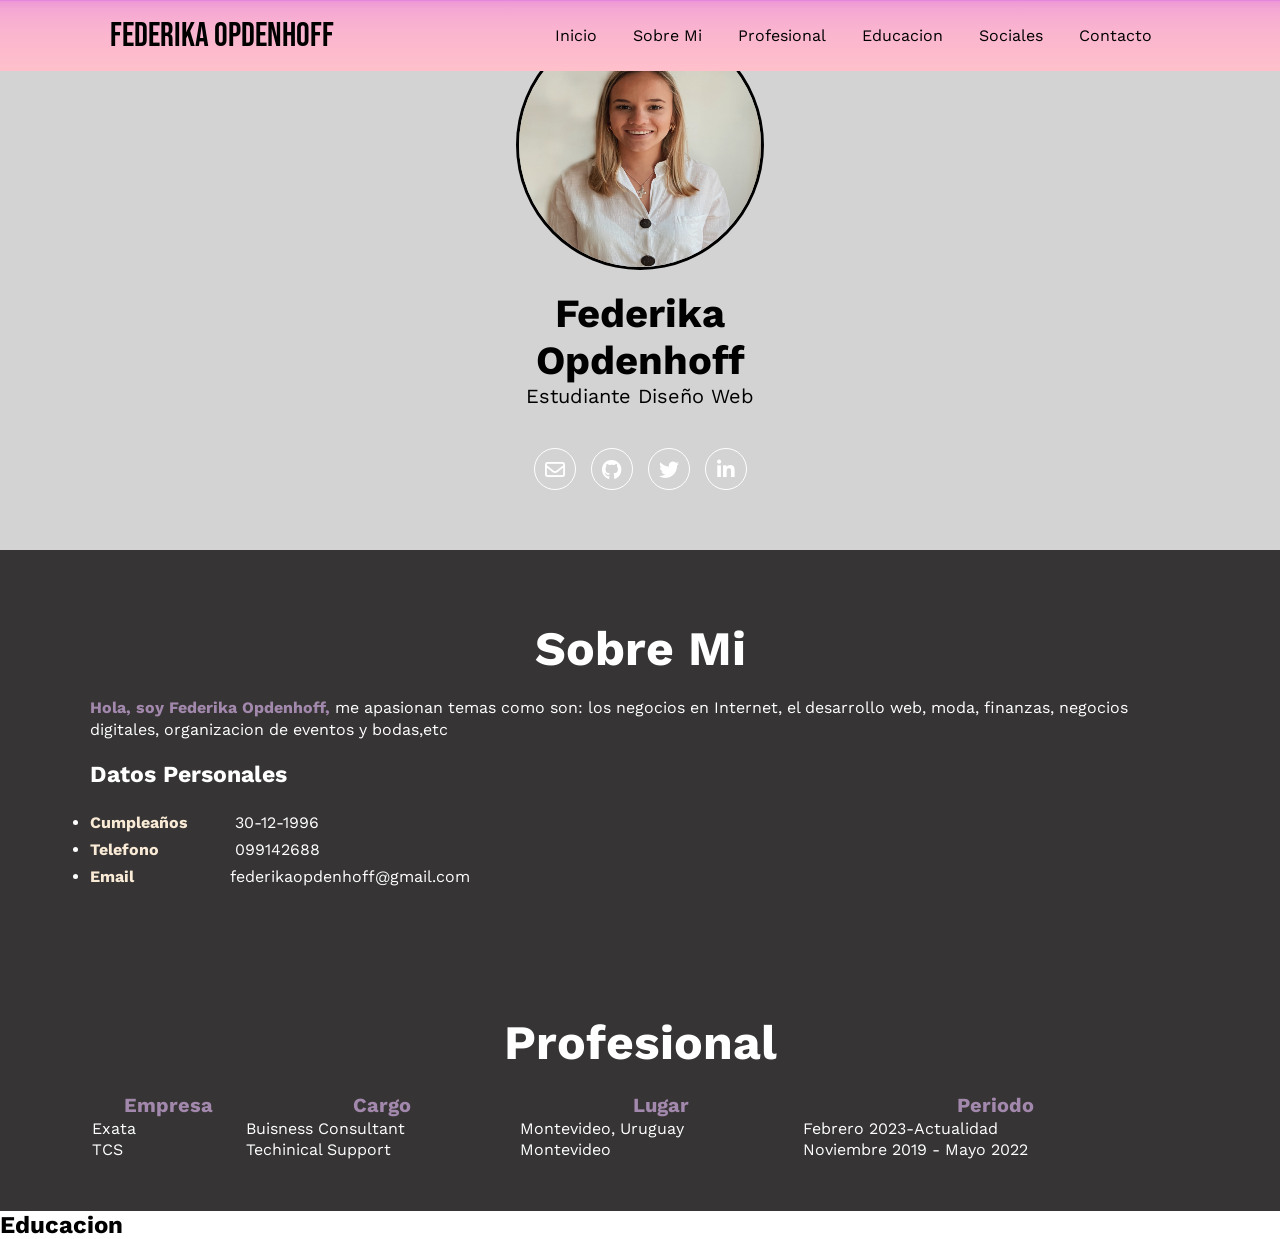
==== index.html @ a708bd4c "changed page" ====
<!DOCTYPE html>
<html lang="en">
<head>
    <meta charset="UTF-8">
    <meta http-equiv="X-UA-Compatible" content="IE=edge">
    <meta name="viewport" content="width=device-width, initial-scale=1.0">
    <link rel="stylesheet" href="https://cdnjs.cloudflare.com/ajax/libs/font-awesome/6.1.2/css/all.min.css" integrity="sha512-1sCRPdkRXhBV2PBLUdRb4tMg1w2YPf37qatUFeS7zlBy7jJI8Lf4VHwWfZZfpXtYSLy85pkm9GaYVYMfw5BC1A==" crossorigin="anonymous" referrerpolicy="no-referrer" />
    <meta name="description" content="My first website">
    <title>Mi Curriculum</title>
    <link rel="stylesheet" href="estilos24.css">
</head>
<body>
    <div class="contenedor-header">
        <header>
            <div class="logo">
                <a href="#">Federika Opdenhoff</a>
            </div>
            <nav id="nav">
                <ul>
                    <li><a href="#inicio">Inicio</a></li>
                    <li><a href="#sobremi">Sobre Mi</a></li>
                    <li><a href="#profesional">Profesional</a></li>
                    <li><a href="#educacion">Educacion</a></li>
                    <li><a href="#Sociales">Sociales</a></li>
                    <li><a href="#Contacto">Contacto</a></li>
                </ul>
            </nav>
            <div class="nav-responsive">
                <i class="fa-solid fa-bars"></i>

            </div>
        </header>

    </div>
    <section id="inicio" class="inicio">
        <div class="contenido-banner">
            <div class="contenedor-img">
                <img src="10793321632.jpg" class="imgRedonda" alt="">
            </div>
            <h1>Federika Opdenhoff</h1>
            <h2>Estudiante Diseño Web</h2>
            <div class="redes">
                <a href="#"><i class="fa-regular fa-envelope"></i></a>
                <a href="#"><i class="fa-brands fa-github"></i></a>
                <a href="#"><i class="fa-brands fa-twitter"></i></a>
                <a href="#"><i class="fa-brands fa-linkedin-in"></i></a>

            </div>
        </div>
    </section>
    <section id="sobremi" class="sobremi">
        <div class="contenido-seccion">
            <h2>Sobre Mi</h2>
            <p><span>Hola, soy Federika Opdenhoff,</span> me apasionan temas como son: los negocios en Internet, el desarrollo web, moda, finanzas, negocios digitales, organizacion de eventos y bodas,etc</p>
            <div class="fila">
               
                <div class="col">
                    <h3>Datos Personales</h3>
                    <ul>
                        <li>
                            <strong>Cumpleaños</strong>
                            30-12-1996
                        </li>
                        <li>
                            <strong>Telefono</strong>
                            099142688
                        </li>
                        <li>
                            <strong>Email</strong>federikaopdenhoff@gmail.com
                        </li>
                    </ul>
                </div>
                

            </div>
        </div>

    </section>
    <section class="exp" id="profesional">
        <div class="contenido-seccion">
            <h2>Profesional</h2>
            <div class="fila">
                <div class="col">
                <table>
                    <thead>
                        <tr>
                            <th><span>Empresa</span></th>
                            <th><span>Cargo</span></th>
                            <th><span>Lugar</span></th>
                            <th><span>Periodo</span></th>
                            </tr>
                    </thead>
                    <tbody>
                     <tr>
                        <td>Exata </td>
                        <td>Buisness Consultant</td>
                        <td>Montevideo, Uruguay</td>
                        <td>Febrero 2023-Actualidad</td>
                        </tr>
                
                
                        <td>TCS</td>
                        <td>Techinical Support</td>
                        <td>Montevideo</td>
                        <td>Noviembre 2019 - Mayo 2022</td>
                        </tr>
                    </tbody>
                </table>
            </div>
        </div>
    </div>
         </section>
         <section id="educacion" class="educ">
            <div class="educacion">
                <h2>Educacion</h2>

            </div>

         </section>
</body>
---- estilos24.css ----
@import url('https://fonts.googleapis.com/css2?family=Bebas+Neue&family=Lunasima&family=Work+Sans:wght@300;400&display=swap');
*{
    box-sizing: border-box;
    font-family: 'Work Sans';
    margin: 0;
    padding: 0;
}
html{
    scroll-behavior: smooth;
}
.contenedor-header{
    background: linear-gradient(rgb(225, 123, 225), 5%, pink);
    position: fixed;
    width: 100%;
    top: 0;
    left: 0;
    z-index: 99;
}
.contenedor-header header {
    max-width: 1100px;
    margin: auto;
    display: flex;
    justify-content: space-between;
    align-items: center;
    padding: 15px 20px;
}
.contenedor-header header .logo a{
    font-family: 'Bebas Neue';
    font-size: 34px;
    color: black;
    text-decoration: none;
}
.contenedor-header header ul{
    display: flex;
    list-style: none;
}
.contenedor-header header nav ul li a{
    text-align: none;
    color: black;
    margin: 0 15px;
    padding: 3px;
    transition-timing-function: .5s;
    text-decoration: none;
}
.contenedor-header header nav ul li a:hoover{
    color: white;
}
.nav-responsive{
    background-color: #1cb698;
    color: white;
    padding: 5px 10px;
    border-radius: 5px;
    cursor: pointer;
    display: none;
}
.imgRedonda{
    width: 250px;
    height: 250px;
    border-radius: 150px;  
}
/* seccion inicio */
.inicio{
    background-color: lightgrey;
}
.inicio .contenido-banner{
    padding: 20px;
    max-width: 350px;
    margin: auto;
    text-align: center;
    border-radius: 40px;
}
.inicio .contenido-banner img{
    margin-top: 20px auto;
    border: 3px solid;
    display: block;
    width: 80%;
    margin: auto;
    border-radius: 100%;
}
.inicio .contenido-banner h1{
    margin-top: 20px;
    font-size: 40px;
}
.inicio .contenido-banner h2{
    font-size: 20px;
    font-weight: normal;
}
.inicio .contenido-banner .redes a{
    color: white;
    display: inline-block;
    text-decoration: none;
    border: 1px solid white;
    border-radius: 100%;
    width: 42px;
    height: 42px;
    line-height: 42px;
    margin: 40px 5px;
    font-size: 20px;
    transition: .3s;
}
.inicio .contenido-banner .redes a:hoover{
    background-color: blueviolet;

}
.sobremi{
    background-color: rgb(54, 52, 52);
    color: white;
    padding: 50px 20px;
}
.sobremi .contenido-seccion{
    max-width: 1100px;
    margin: auto;
}
.sobremi h2{
    font-size: 48px;
    text-align: center;
    padding: 20px 0; 
}
.sobremi .contenido-seccion p{
    font: 18px;
    line-height: 22px;
    margin-bottom: 20px;
}
.sobremi .contenido-seccion p span{
    color: #a388ad;
    font-weight: bold;
}
.sobremi .fila{
    display: flex;
}
.sobremi .fila .col{
    width: 50%;
}
.sobremi .fila .col h3{
    font-size: 23px;
    margin-bottom: 25px;
}
.sobremi .fila .col ul li{
    margin: 8px 0;
}
.sobremi .fila .col ul li strong{
    display: inline-block;
    color: antiquewhite;
    width: 140px;
}
.exp{
    background-color: rgb(54, 52, 52);
    color: white;
    padding: 50px 20px;
}
.exp .contenido-seccion{
    max-width: 1100px;
    margin: auto;
}

.exp h2{
    font-size: 48px;
    text-align: center;
    padding: 20px 0; 
    margin-bottom: auto;
}

.exp .contenido-seccion  span{
    font-size: 20px;
    color: #a388ad;
    font-weight: bold;
}
.exp .fila{
    display: flex;
}
.exp .fila .col{
    width: 100%;
}
.exp .emp{
    margin: auto;
    text-align: center;
}
.exp table{
    width: 100%;
}
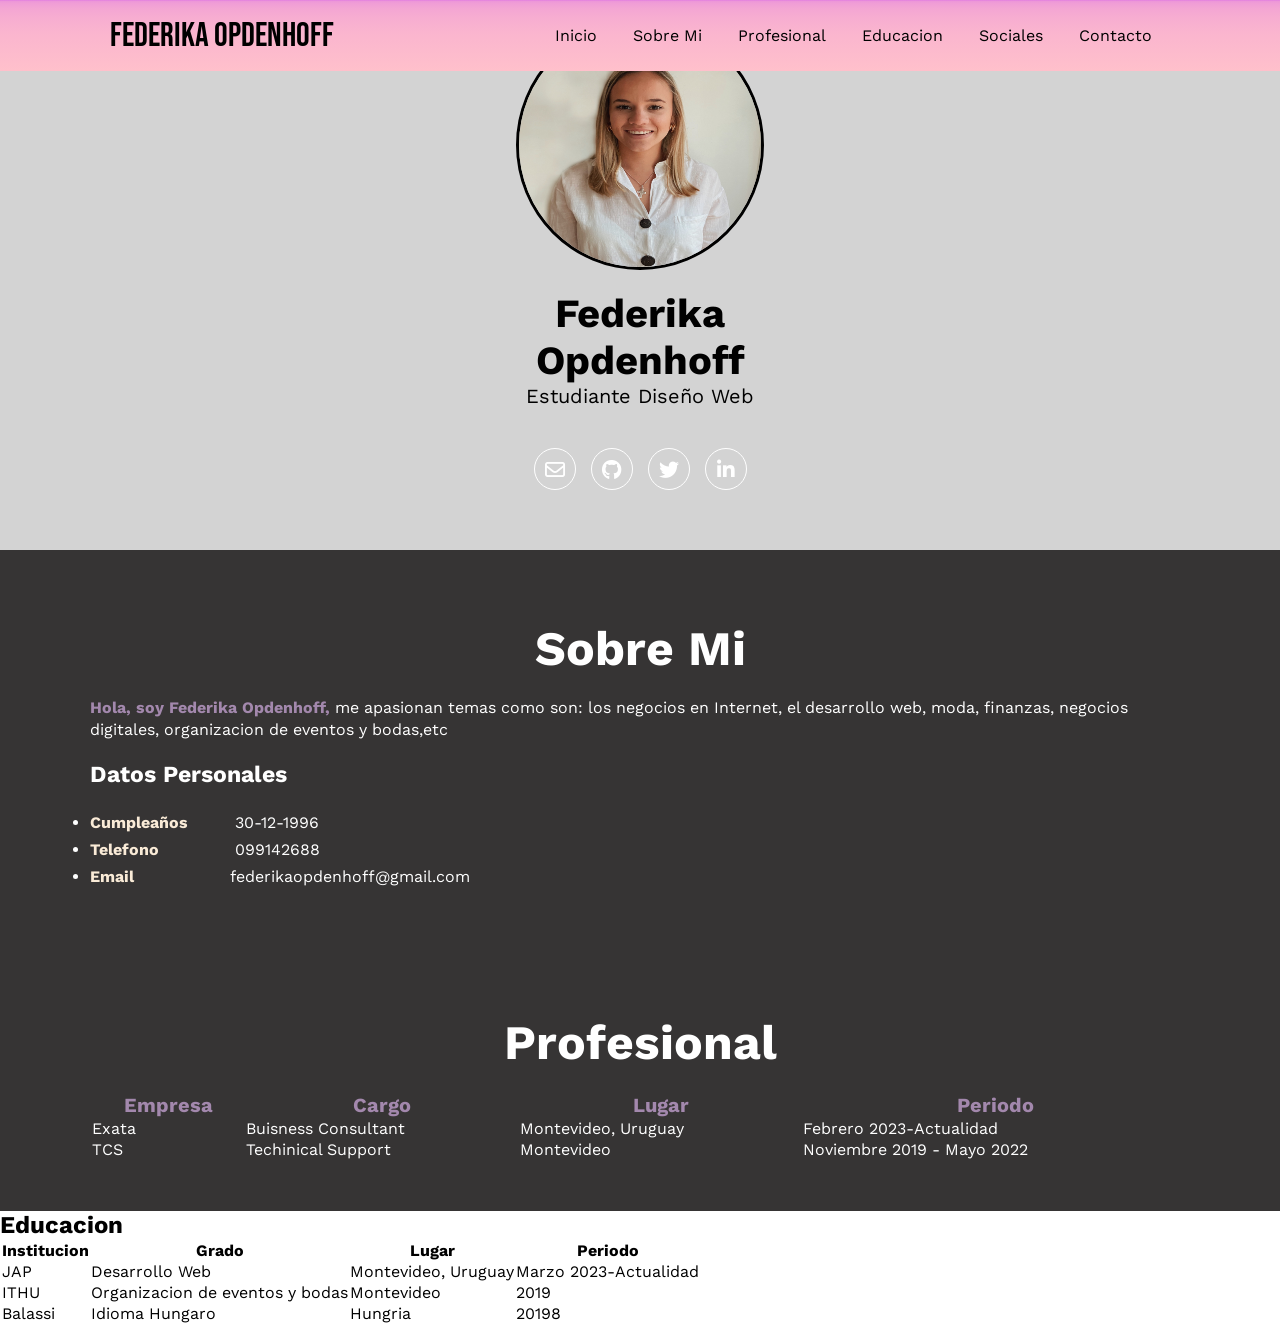
==== commit e16042d8: "added info" ====
--- a/index.html
+++ b/index.html
@@ -113,6 +113,42 @@
          <section id="educacion" class="educ">
             <div class="educacion">
                 <h2>Educacion</h2>
+                <div class="fila">
+                    <div class="col">
+                    <table>
+                        <thead>
+                            <tr>
+                                <th><span>Institucion</span></th>
+                                <th><span>Grado</span></th>
+                                <th><span>Lugar</span></th>
+                                <th><span>Periodo</span></th>
+                                </tr>
+                        </thead>
+                        <tbody>
+                         <tr>
+                            <td>JAP </td>
+                            <td>Desarrollo Web</td>
+                            <td>Montevideo, Uruguay</td>
+                            <td>Marzo 2023-Actualidad</td>
+                            </tr>
+                    
+                            <tr>
+                            <td>ITHU</td>
+                            <td>Organizacion de eventos y bodas</td>
+                            <td>Montevideo</td>
+                            <td> 2019 </td>
+                            </tr>
+
+                            <tr>
+                                <td>Balassi</td>
+                                <td>Idioma Hungaro</td>
+                                <td>Hungria</td>
+                                <td> 20198 </td>
+                                </tr>
+
+                        </tbody>
+                    </table>
+                </div>
 
             </div>
 
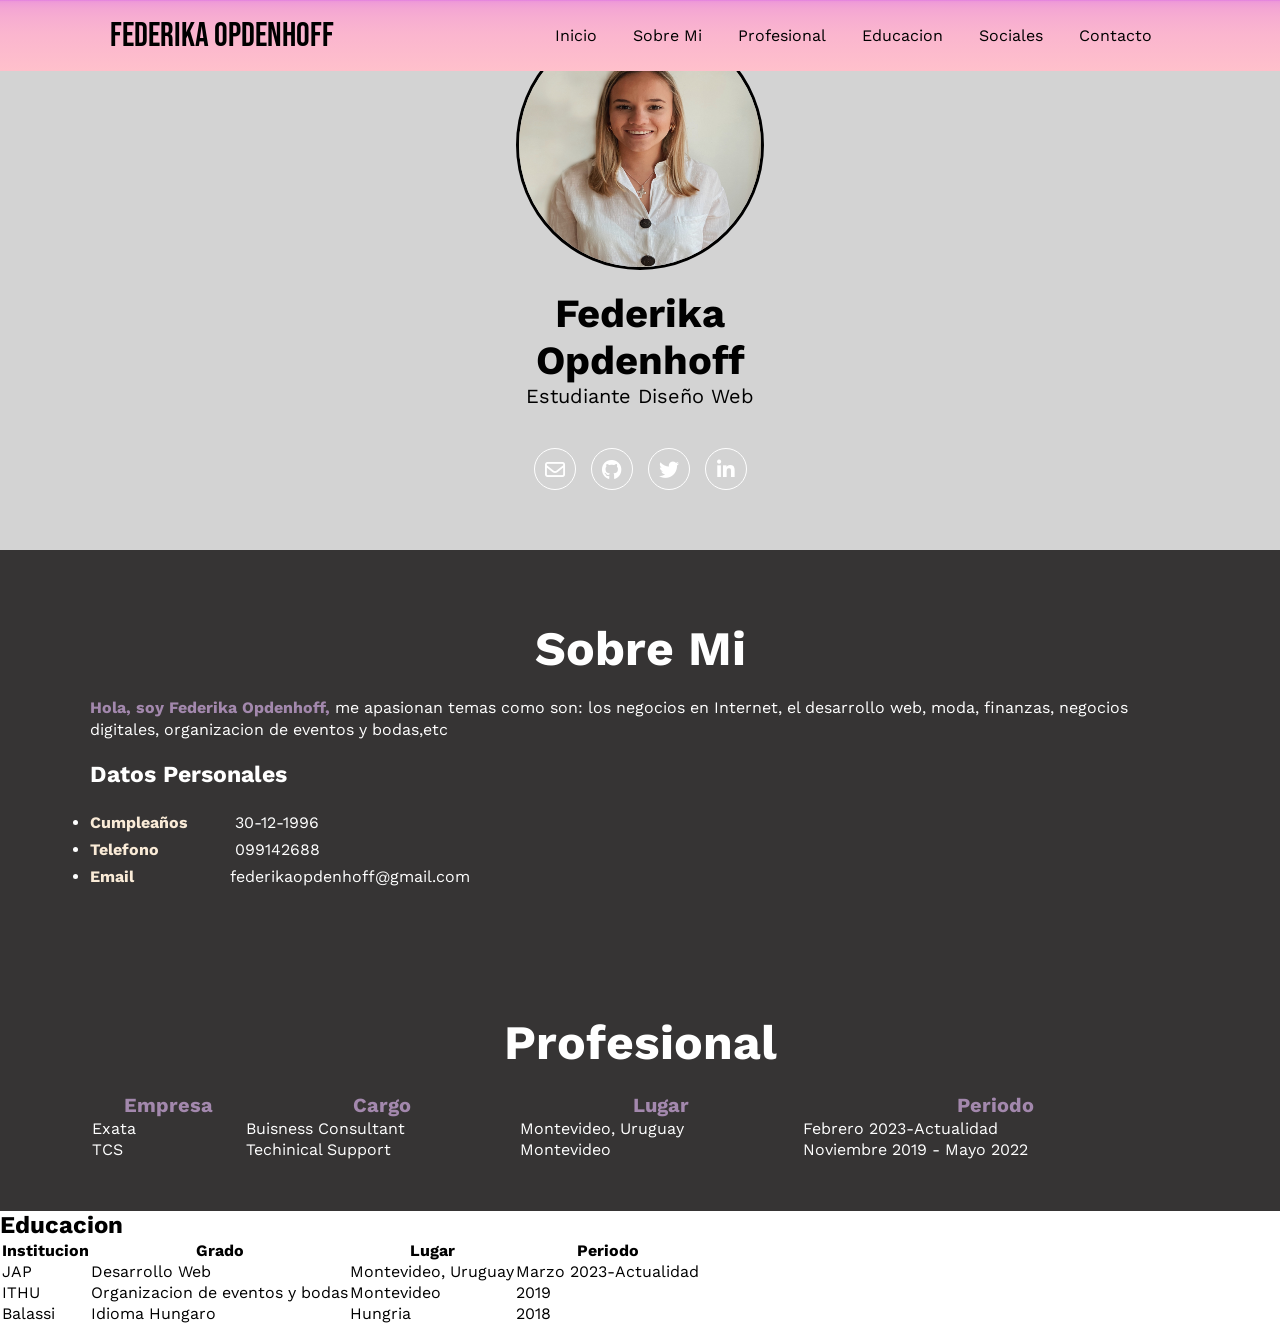
==== commit 9d575b79: "find error" ====
--- a/index.html
+++ b/index.html
@@ -7,7 +7,7 @@
     <link rel="stylesheet" href="https://cdnjs.cloudflare.com/ajax/libs/font-awesome/6.1.2/css/all.min.css" integrity="sha512-1sCRPdkRXhBV2PBLUdRb4tMg1w2YPf37qatUFeS7zlBy7jJI8Lf4VHwWfZZfpXtYSLy85pkm9GaYVYMfw5BC1A==" crossorigin="anonymous" referrerpolicy="no-referrer" />
     <meta name="description" content="My first website">
     <title>Mi Curriculum</title>
-    <link rel="stylesheet" href="estilos24.css">
+    <link rel="stylesheet" href="estilos.css">
 </head>
 <body>
     <div class="contenedor-header">
@@ -143,7 +143,7 @@
                                 <td>Balassi</td>
                                 <td>Idioma Hungaro</td>
                                 <td>Hungria</td>
-                                <td> 20198 </td>
+                                <td> 2018 </td>
                                 </tr>
 
                         </tbody>
--- a/estilos.css
+++ b/estilos.css
@@ -0,0 +1,180 @@
+@import url('https://fonts.googleapis.com/css2?family=Bebas+Neue&family=Lunasima&family=Work+Sans:wght@300;400&display=swap');
+*{
+    box-sizing: border-box;
+    font-family: 'Work Sans';
+    margin: 0;
+    padding: 0;
+}
+html{
+    scroll-behavior: smooth;
+}
+.contenedor-header{
+    background: linear-gradient(rgb(225, 123, 225), 5%, pink);
+    position: fixed;
+    width: 100%;
+    top: 0;
+    left: 0;
+    z-index: 99;
+}
+.contenedor-header header {
+    max-width: 1100px;
+    margin: auto;
+    display: flex;
+    justify-content: space-between;
+    align-items: center;
+    padding: 15px 20px;
+}
+.contenedor-header header .logo a{
+    font-family: 'Bebas Neue';
+    font-size: 34px;
+    color: black;
+    text-decoration: none;
+}
+.contenedor-header header ul{
+    display: flex;
+    list-style: none;
+}
+.contenedor-header header nav ul li a{
+    text-align: none;
+    color: black;
+    margin: 0 15px;
+    padding: 3px;
+    transition-timing-function: .5s;
+    text-decoration: none;
+}
+.contenedor-header header nav ul li a:hoover{
+    color: white;
+}
+.nav-responsive{
+    background-color: #1cb698;
+    color: white;
+    padding: 5px 10px;
+    border-radius: 5px;
+    cursor: pointer;
+    display: none;
+}
+.imgRedonda{
+    width: 250px;
+    height: 250px;
+    border-radius: 150px;  
+}
+/* seccion inicio */
+.inicio{
+    background-color: lightgrey;
+}
+.inicio .contenido-banner{
+    padding: 20px;
+    max-width: 350px;
+    margin: auto;
+    text-align: center;
+    border-radius: 40px;
+}
+.inicio .contenido-banner img{
+    margin-top: 20px auto;
+    border: 3px solid;
+    display: block;
+    width: 80%;
+    margin: auto;
+    border-radius: 100%;
+}
+.inicio .contenido-banner h1{
+    margin-top: 20px;
+    font-size: 40px;
+}
+.inicio .contenido-banner h2{
+    font-size: 20px;
+    font-weight: normal;
+}
+.inicio .contenido-banner .redes a{
+    color: white;
+    display: inline-block;
+    text-decoration: none;
+    border: 1px solid white;
+    border-radius: 100%;
+    width: 42px;
+    height: 42px;
+    line-height: 42px;
+    margin: 40px 5px;
+    font-size: 20px;
+    transition: .3s;
+}
+.inicio .contenido-banner .redes a:hoover{
+    background-color: blueviolet;
+
+}
+.sobremi{
+    background-color: rgb(54, 52, 52);
+    color: white;
+    padding: 50px 20px;
+}
+.sobremi .contenido-seccion{
+    max-width: 1100px;
+    margin: auto;
+}
+.sobremi h2{
+    font-size: 48px;
+    text-align: center;
+    padding: 20px 0; 
+}
+.sobremi .contenido-seccion p{
+    font: 18px;
+    line-height: 22px;
+    margin-bottom: 20px;
+}
+.sobremi .contenido-seccion p span{
+    color: #a388ad;
+    font-weight: bold;
+}
+.sobremi .fila{
+    display: flex;
+}
+.sobremi .fila .col{
+    width: 50%;
+}
+.sobremi .fila .col h3{
+    font-size: 23px;
+    margin-bottom: 25px;
+}
+.sobremi .fila .col ul li{
+    margin: 8px 0;
+}
+.sobremi .fila .col ul li strong{
+    display: inline-block;
+    color: antiquewhite;
+    width: 140px;
+}
+.exp{
+    background-color: rgb(54, 52, 52);
+    color: white;
+    padding: 50px 20px;
+}
+.exp .contenido-seccion{
+    max-width: 1100px;
+    margin: auto;
+}
+
+.exp h2{
+    font-size: 48px;
+    text-align: center;
+    padding: 20px 0; 
+    margin-bottom: auto;
+}
+
+.exp .contenido-seccion  span{
+    font-size: 20px;
+    color: #a388ad;
+    font-weight: bold;
+}
+.exp .fila{
+    display: flex;
+}
+.exp .fila .col{
+    width: 100%;
+}
+.exp .emp{
+    margin: auto;
+    text-align: center;
+}
+.exp table{
+    width: 100%;
+}
